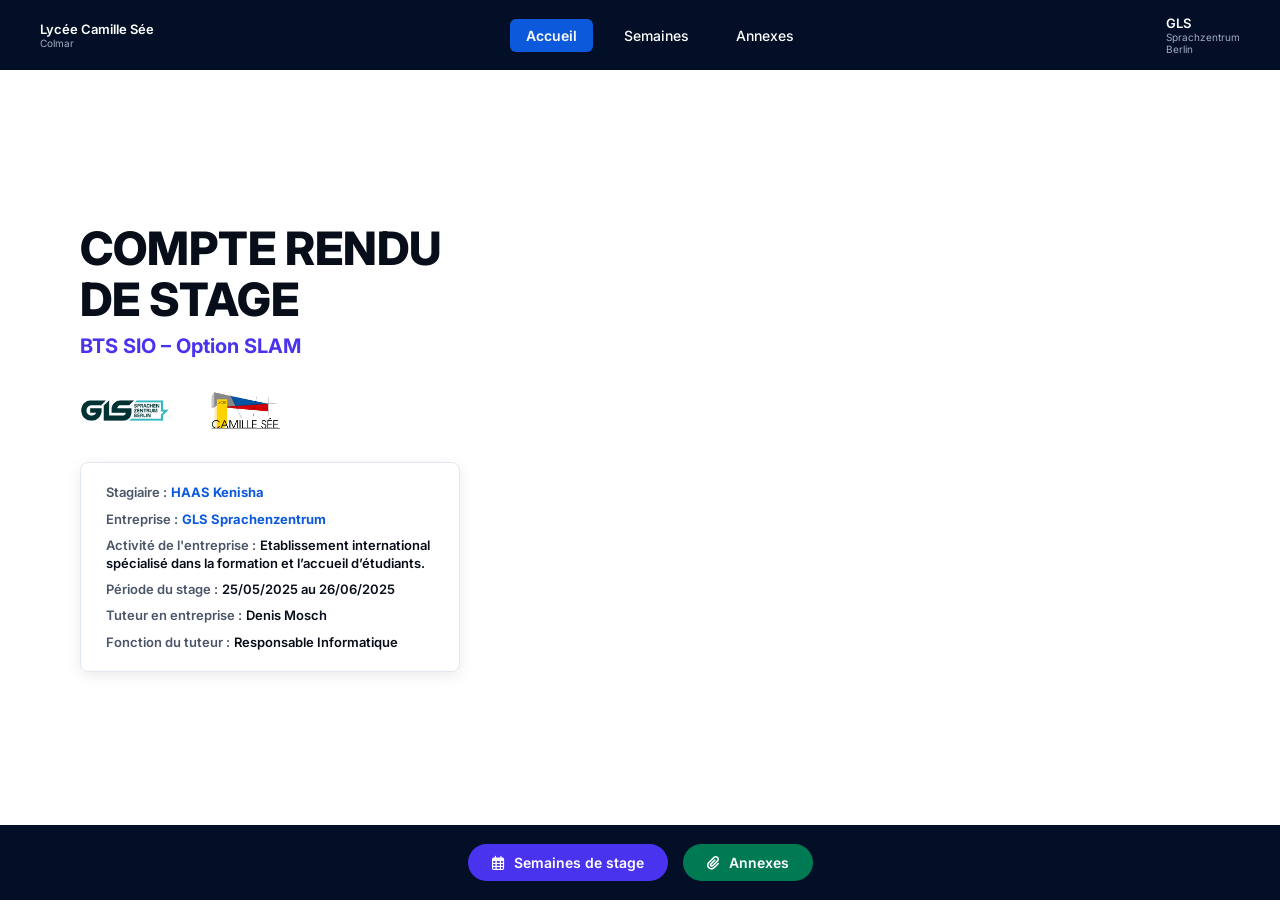
==== index.html @ 9d840eb7 "Premier commit du site de stage" ====
<!DOCTYPE html>
<html lang="fr">
<head>
    <meta charset="UTF-8">
    <meta name="viewport" content="width=device-width, initial-scale=1.0">
    <title>Compte Rendu de Stage - BTS SIO</title>
    <link rel="stylesheet" href="couverture.css">
    <link rel="stylesheet" href="https://cdnjs.cloudflare.com/ajax/libs/font-awesome/6.4.0/css/all.min.css">
    <link href="https://fonts.googleapis.com/css2?family=Inter:wght@400;500;600;700;800&display=swap" rel="stylesheet">
</head>
<body>

    <header class="navbar">
        <div class="logo-left">
            <div class="logo-text">
                <span class="title">Lycée Camille Sée</span>
                <span class="subtitle">Colmar</span>
            </div>
        </div>

        <nav class="nav-links">
            <a href="index.html" class="nav-btn-active">Accueil</a>
            <a href="semaines.html">Semaines</a>
            <a href="annexes.html">Annexes</a>
        </nav>

        <div class="logo-right">
            <div class="logo-text">
                <span class="title uppercase">GLS</span>
                <span class="subtitle">Sprachzentrum<br>Berlin</span>
            </div>
        </div>
    </header>

    <main class="hero-container">
        <div class="hero-content">
            
            <h1 class="main-title">COMPTE RENDU<br>DE STAGE</h1>
            <h2 class="section-subtitle">BTS SIO – Option SLAM</h2>

           <div class="logos-row">
                <div class="logo-item-dark">
                    <img src="logo_gls.png" alt="Logo GLS" style="height: 45px; width: auto;">
                </div>
                
                <div class="logo-item-dark">
                    <img src="logo_cs.png" alt="Logo Camille Sée" style="height: 45px; width: auto;">
                </div>
            </div>

            <div class="info-card">
                <p><span class="label">Stagiaire :</span> <span class="val-blue">HAAS Kenisha</span></p>
                <p><span class="label">Entreprise :</span> <span class="val-blue">GLS Sprachenzentrum</span></p>
                <p><span class="label">Activité de l'entreprise :</span> <span class="val-black">Etablissement international spécialisé dans la formation et l’accueil d’étudiants.</span></p>
                <p><span class="label">Période du stage :</span> <span class="val-black">25/05/2025 au 26/06/2025</span></p>
                <p><span class="label">Tuteur en entreprise :</span> <span class="val-black">Denis Mosch </span></p>
                <p><span class="label">Fonction du tuteur :</span> <span class="val-black">Responsable Informatique</span></p>
            </div>

        </div>
    </main>

    <footer class="bottom-bar">
        <div class="buttons-center">
            <a href="semaines.html" class="action-btn btn-purple">
                <i class="fa-regular fa-calendar-days"></i> Semaines de stage
            </a>
            <a href="annexes.html" class="action-btn btn-teal">
                <i class="fa-solid fa-paperclip"></i> Annexes
            </a>
        </div>
    </footer>

</body>
</html>
---- couverture.css ----
/* --- Variables globales & Couleurs --- */
:root {
    --dark-navy: #030f26;      /* Couleur des barres haut et bas */
    --active-blue: #0c5adb;    /* Bleu vif pour l'onglet Accueil */
    --text-white: #ffffff;
    --text-muted: #a0aec0;
    --text-dark: #070e19;
    --accent-blue: #0c5adb;    
    --btn-purple: #4933ef;     /* Violet du bouton du bas */
    --btn-teal: #007a53;       /* Vert/Teal du bouton annexe */
    --font-stack: 'Inter', sans-serif;
}

/* --- Reset complet --- */
* {
    margin: 0;
    padding: 0;
    box-sizing: border-box;
}

body {
    font-family: var(--font-stack);
    background-color: #ffffff;
    display: flex;
    flex-direction: column;
    height: 100vh;
    overflow: hidden; 
}

/* --- Barre de navigation (Haut) --- */
.navbar {
    background-color: var(--dark-navy);
    color: var(--text-white);
    height: 70px;
    display: flex;
    justify-content: space-between;
    align-items: center;
    padding: 0 40px;
    z-index: 10;
}

.logo-left, .logo-right, .logo-item {
    display: flex;
    align-items: center;
    gap: 10px;
}

.logo-cs, .logo-cs-dark {
    color: #ef4444; /* Rouge */
    font-size: 24px;
    font-weight: 800;
}

.book-icon { font-size: 22px; color: var(--text-white); }
.book-icon-dark { font-size: 24px; color: var(--dark-navy); }

.logo-text { display: flex; flex-direction: column; }
.logo-text .title { font-size: 13px; font-weight: 600; }
.logo-text .subtitle { font-size: 10px; color: var(--text-muted); line-height: 1.2; }

.uppercase { text-transform: uppercase; }

/* Liens navigation */
.nav-links {
    display: flex;
    align-items: center;
    gap: 15px;
}

.nav-links a {
    color: var(--text-white);
    text-decoration: none;
    font-size: 14px;
    font-weight: 500;
    padding: 8px 16px;
}

/* Onglet Accueil style "Bouton bleu" */
.nav-links a.nav-btn-active {
    background-color: var(--active-blue);
    border-radius: 6px;
    font-weight: 600;
}

/* --- Zone Centrale (Arrière-plan complet avec fondu) --- */
.hero-container {
    flex: 1;
    position: relative;
    /* Remplace cette URL par ton image locale de Berlin si nécessaire */
    background-image: url('https://images.unsplash.com/photo-1560969184-10fe8719e047?ixlib=rb-4.0.3&auto=format&fit=crop&w=1500&q=80');
    background-size: cover;
    background-position: right center;
    display: flex;
    align-items: center;
}

/* L'effet magique : l'image s'estompe complètement en blanc vers la gauche */
.hero-container::before {
    content: '';
    position: absolute;
    top: 0; left: 0; width: 100%; height: 100%;
    background: linear-gradient(to right, #ffffff 35%, rgba(255, 255, 255, 0.5) 60%, transparent 100%);
    z-index: 1;
}

/* Contenu aligné à gauche par-dessus le fondu */
.hero-content {
    position: relative;
    z-index: 2;
    padding-left: 80px;
    max-width: 600px;
}

.main-title {
    font-size: 46px;
    font-weight: 800;
    line-height: 1.1;
    color: var(--text-dark);
    margin-bottom: 10px;
}

.section-subtitle {
    font-size: 20px;
    font-weight: 700;
    color: #4933ef; /* Violet */
    margin-bottom: 30px;
}

/* Ligne des logos sous les titres */
.logos-row {
    display: flex;
    gap: 35px;
    margin-bottom: 25px;
}

.logo-text-dark { display: flex; flex-direction: column; }
.logo-text-dark .title { font-size: 13px; font-weight: 700; color: var(--dark-navy); }
.logo-text-dark .subtitle { font-size: 10px; color: #555; line-height: 1.2; }

/* --- Le petit carré blanc d'infos (Ne fait pas toute la hauteur) --- */
.info-card {
    background: #ffffff;
    border-radius: 8px;
    padding: 20px 25px;
    width: 380px; /* Taille fixe pour rester petit comme sur l'image */
    box-shadow: 0 4px 15px rgba(0, 0, 0, 0.08);
    border: 1px solid #e2e8f0;
}

.info-card p {
    font-size: 13px;
    margin-bottom: 8px;
    line-height: 1.4;
}

.info-card p:last-child { margin-bottom: 0; }
.info-card .label { font-weight: 600; color: #4a5568; }
.info-card .val-blue { color: var(--accent-blue); font-weight: 700; }
.info-card .val-black { color: var(--text-dark); font-weight: 600; }

/* --- Barre Inférieure (Boutons au milieu) --- */
.bottom-bar {
    background-color: var(--dark-navy);
    height: 75px;
    display: flex;
    justify-content: center; /* Centre horizontalement */
    align-items: center;     /* Centre verticalement */
    z-index: 10;
}

.buttons-center {
    display: flex;
    gap: 15px;
}

/* Style des boutons arrondis */
.action-btn {
    display: inline-flex;
    align-items: center;
    gap: 10px;
    color: var(--text-white);
    text-decoration: none;
    font-weight: 600;
    font-size: 14px;
    padding: 10px 24px;
    border-radius: 20px; /* Forme pilule bien arrondie */
    transition: opacity 0.2s;
}

.hero-container {
    flex: 1;
    position: relative;
    /* Image de la Tour de Berlin (Fernsehturm) */
    background-image: url('https://images.unsplash.com/photo-1599946347371-68eb71b16afc?ixlib=rb-4.0.3&auto=format&fit=crop&w=1500&q=80');
    background-size: cover;
    background-position: center right;
    display: flex;
    align-items: center;
}
.action-btn:hover { opacity: 0.9; }
.btn-purple { background-color: var(--btn-purple); }
.btn-teal { background-color: var(--btn-teal); }
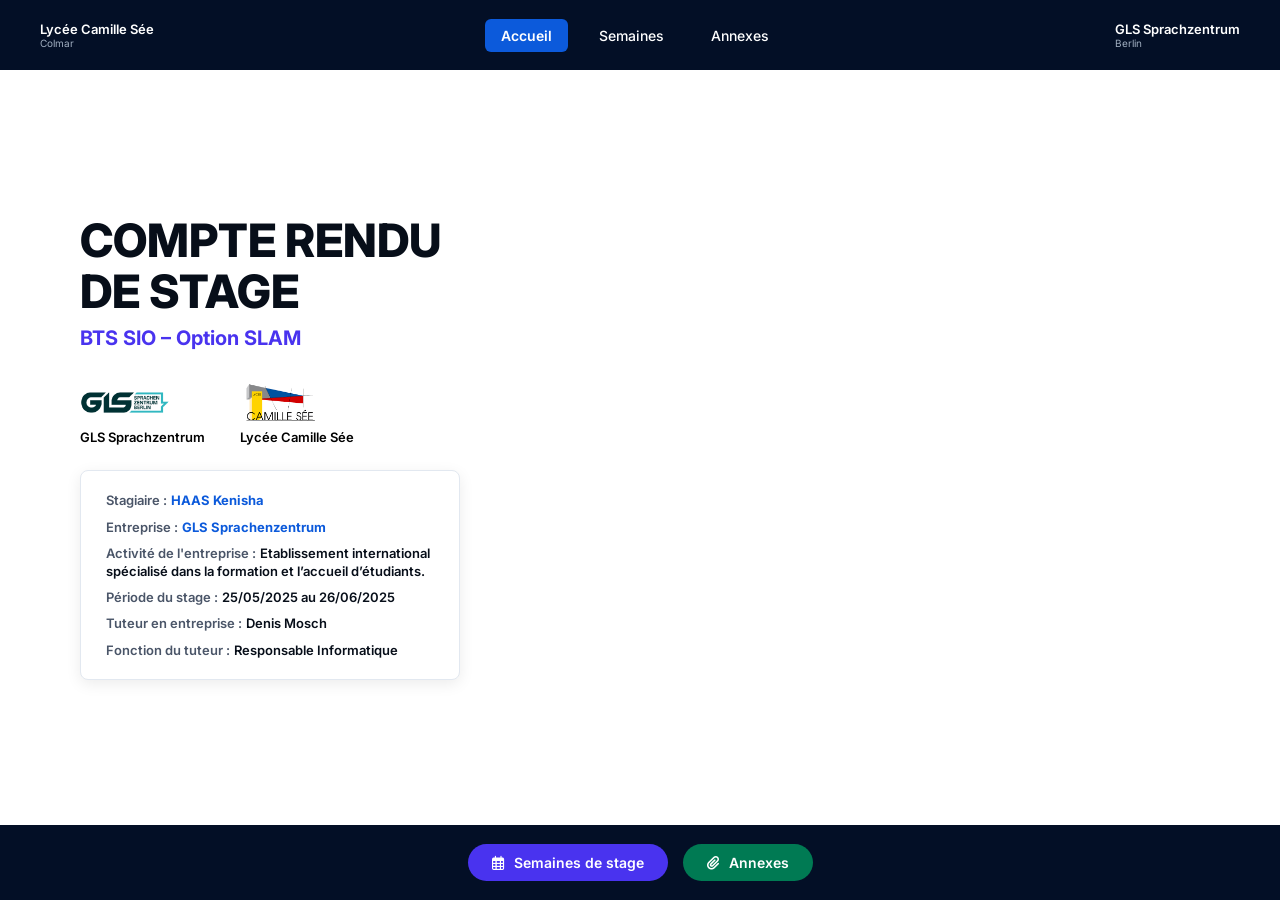
==== commit 2306a22c: "Mise à jour du site Semaine 3" ====
--- a/index.html
+++ b/index.html
@@ -12,10 +12,12 @@
 
     <header class="navbar">
         <div class="logo-left">
-            <div class="logo-text">
-                <span class="title">Lycée Camille Sée</span>
-                <span class="subtitle">Colmar</span>
-            </div>
+            <a href="https://www.lyceecamilleseecolmar.fr/" target="_blank" class="logo-link">
+                <div class="logo-text">
+                    <span class="title">Lycée Camille Sée</span>
+                    <span class="subtitle">Colmar</span>
+                </div>
+            </a>
         </div>
 
         <nav class="nav-links">
@@ -25,9 +27,13 @@
         </nav>
 
         <div class="logo-right">
-            <div class="logo-text">
-                <span class="title uppercase">GLS</span>
-                <span class="subtitle">Sprachzentrum<br>Berlin</span>
+            <di class="logo-left">
+                <a href="https://www.gls-german-courses.de/" target="=_blank" class="logo-link">
+                    <div class="logo-text">
+                        <span class="title">GLS Sprachzentrum</span>
+                        <span class="subtitle">Berlin</span>
+                    </div>
+                </a>
             </div>
         </div>
     </header>
@@ -39,13 +45,19 @@
             <h2 class="section-subtitle">BTS SIO – Option SLAM</h2>
 
            <div class="logos-row">
-                <div class="logo-item-dark">
-                    <img src="logo_gls.png" alt="Logo GLS" style="height: 45px; width: auto;">
-                </div>
+                <a href="https://www.gls-german-courses.de/" target="_blank" class="logo-link">
+                    <div class="logo-item-dark">
+                        <img src="logo_gls.png" alt="Logo GLS" style="height: 45px; width: auto;">
+                        <div class="logo-text"><span class="title">GLS Sprachzentrum</span></div>
+                    </div>
+                </a>
                 
+                <a href="https://www.lyceecamilleseecolmar.fr/" target="_blank" class="logo-link">
                 <div class="logo-item-dark">
                     <img src="logo_cs.png" alt="Logo Camille Sée" style="height: 45px; width: auto;">
+                    <div class="logo-text"><span class="title">Lycée Camille Sée</span></div>
                 </div>
+                </a>
             </div>
 
             <div class="info-card">
--- a/couverture.css
+++ b/couverture.css
@@ -27,6 +27,17 @@
     overflow: hidden; 
 }
 
+.logo-link {
+    text-decoration: none;
+    color: inherit;
+    display: flex;
+    align-items: center;
+}
+
+.logo-link:hover .title {
+    opacity: 0.85;
+}
+
 /* --- Barre de navigation (Haut) --- */
 .navbar {
     background-color: var(--dark-navy);
@@ -199,4 +210,94 @@
 }
 .action-btn:hover { opacity: 0.9; }
 .btn-purple { background-color: var(--btn-purple); }
-.btn-teal { background-color: var(--btn-teal); }+.btn-teal { background-color: var(--btn-teal); }
+
+/* ==========================================================================
+   9. ADAPTATION RESPONSIVE (Mobiles et Tablettes)
+   ========================================================================== */
+
+/* --- 1. TABLETTES & PETITS ÉCRANS (Moins de 1024px) --- */
+@media (max-width: 1024px) {
+    /* Navbar : on réduit les espaces */
+    .navbar {
+        padding: 0 20px;
+        height: 70px;
+    }
+    
+    .logo-text-real, .gls-sub-block {
+        display: none; /* Cache les petits sous-textes des logos pour gagner de la place */
+    }
+
+    /* Pages intérieures : la colonne de droite passe en dessous */
+    .week-detail-layout {
+        flex-direction: column;
+        gap: 20px;
+    }
+
+    .page-container {
+        padding: 30px 40px; /* On réduit les grosses marges des côtés */
+    }
+}
+
+/* --- 2. SMARTPHONES (Moins de 768px) --- */
+@media (max-width: 768px) {
+    /* Accueil (Hero) */
+    .hero-container {
+        background-position: center; /* Centre l'image de fond */
+        padding: 20px;
+        height: auto;
+        min-height: calc(100vh - 145px);
+    }
+
+    .hero-content {
+        padding-left: 0; /* Aligne le contenu à gauche sur mobile */
+        max-width: 100%;
+    }
+
+    .main-title {
+        font-size: 32px; /* Titre plus petit pour éviter qu'un mot soit coupé */
+    }
+
+    .logos-row {
+        flex-direction: column; /* Aligne les logos l'un en dessous de l'autre */
+        align-items: flex-start;
+        gap: 15px;
+    }
+
+    .info-card {
+        width: 100%; /* La carte d'infos prend toute la largeur */
+    }
+
+    /* Liste des semaines (`semaines.html`) */
+    .page-container {
+        padding: 20px 15px;
+    }
+
+    .week-card {
+        flex-direction: column; /* Le bouton "Ouvrir" passe en dessous du texte */
+        align-items: flex-start;
+        gap: 15px;
+    }
+
+    .btn-open {
+        width: 100%; /* Le bouton prend toute la largeur sur mobile */
+        text-align: center;
+    }
+
+    /* Barre du bas (Boutons Accueil) */
+    .bottom-bar {
+        height: auto;
+        padding: 15px;
+    }
+
+    .buttons-center {
+        flex-direction: column; /* Boutons l'un sur l'autre */
+        width: 100%;
+        gap: 10px;
+    }
+
+    .action-btn {
+        width: 100%;
+        justify-content: center;
+    }
+}
